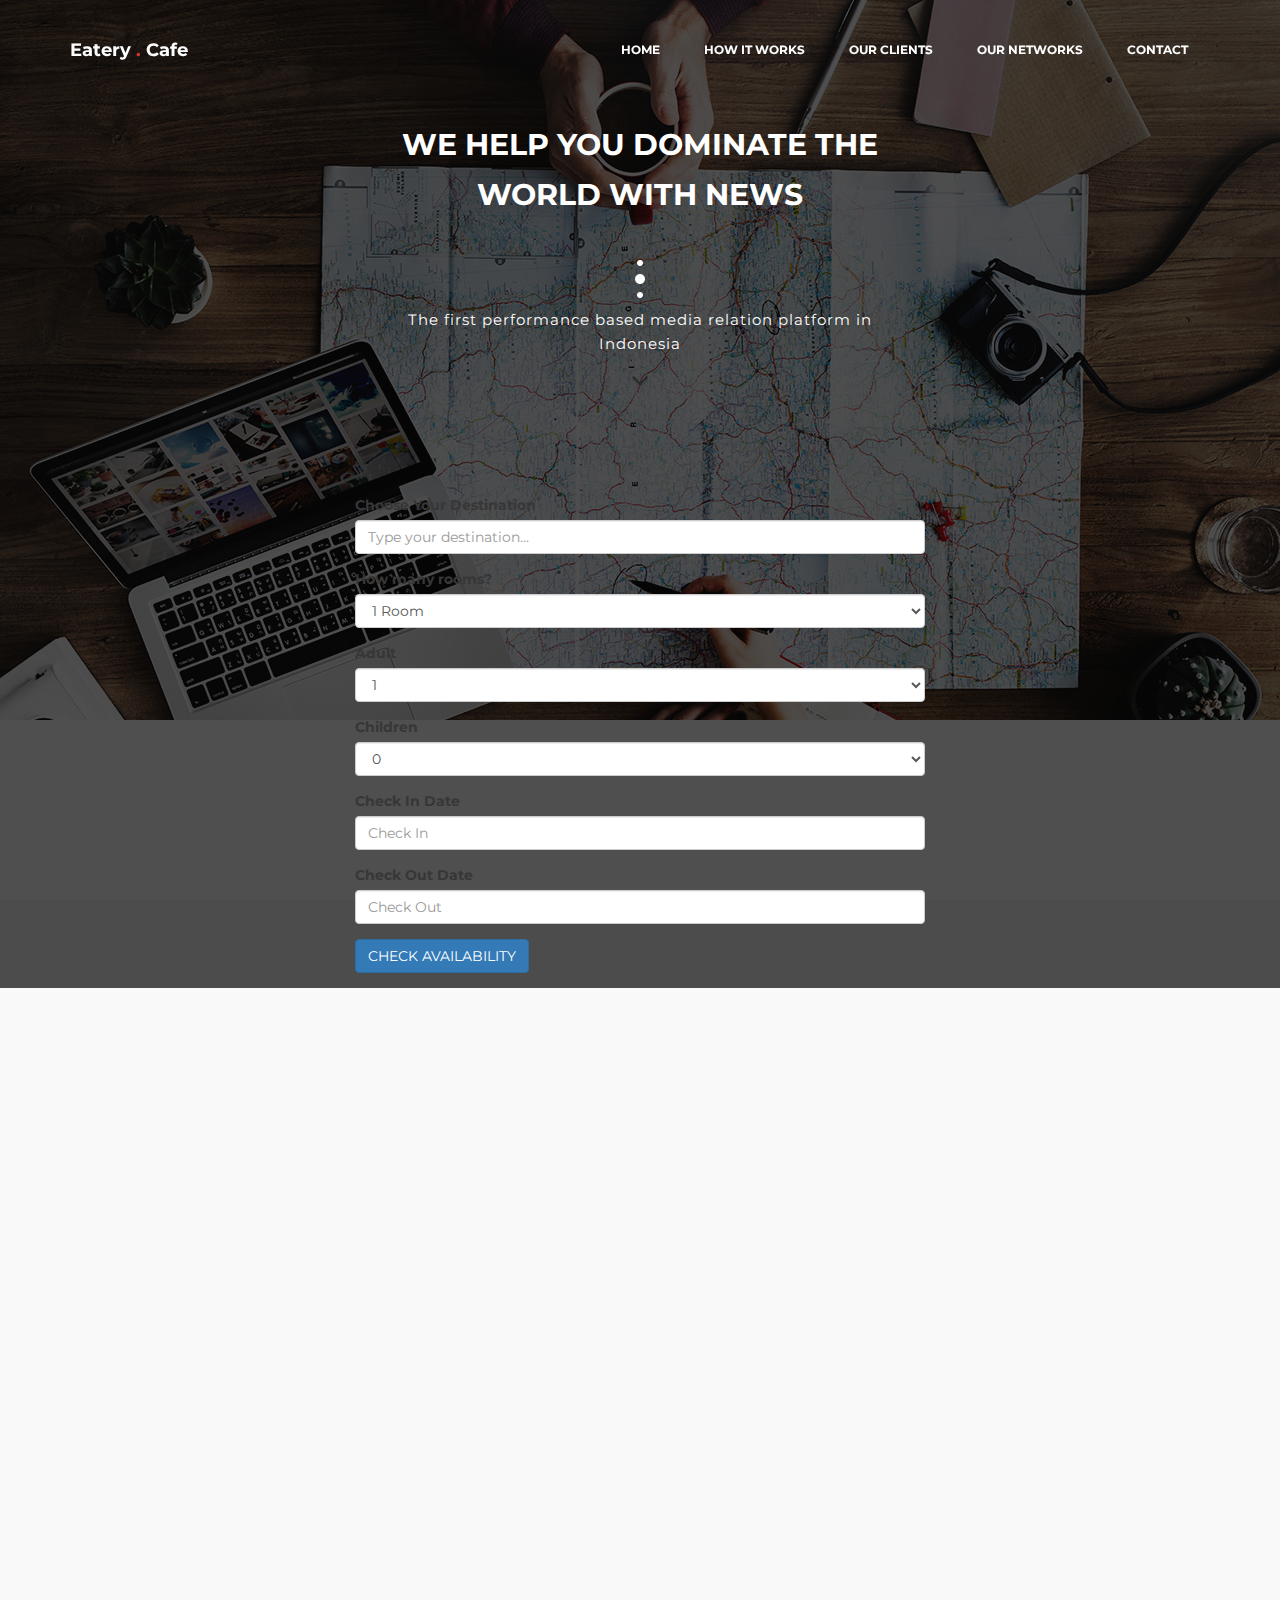
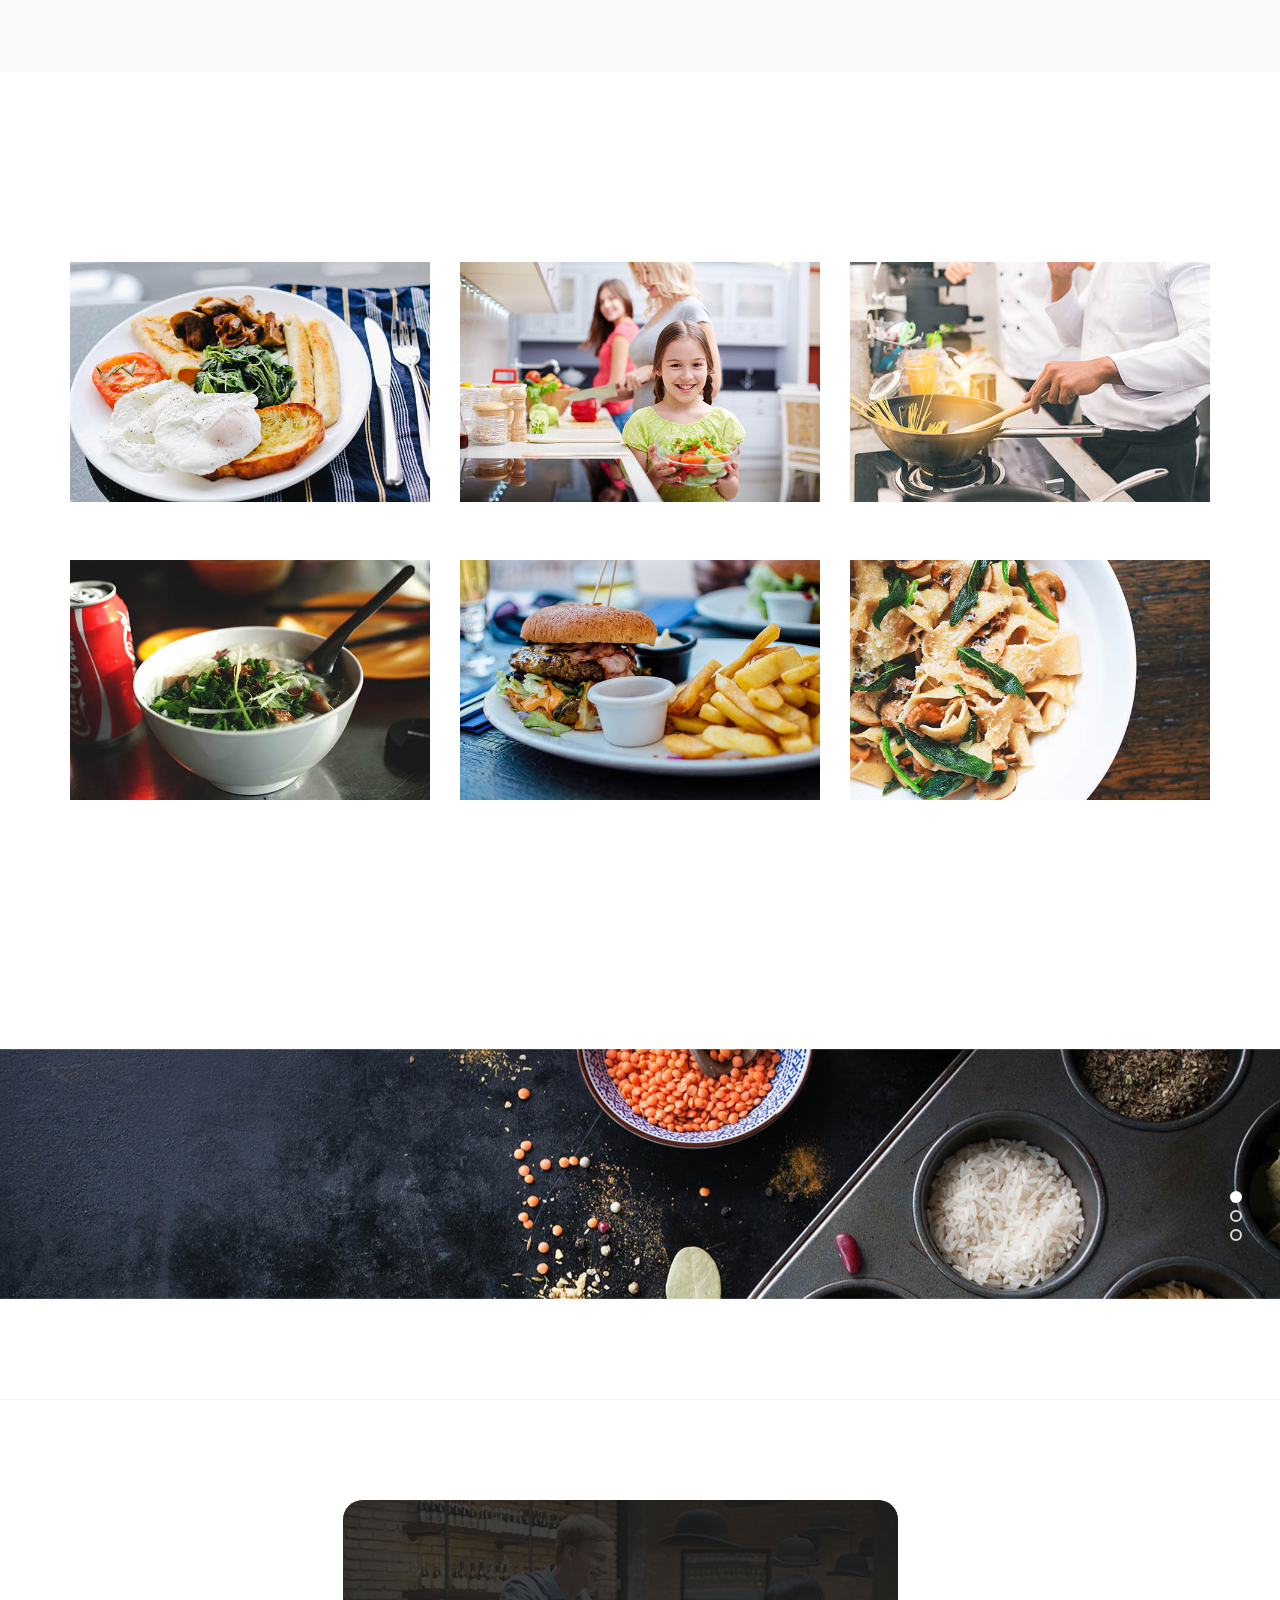
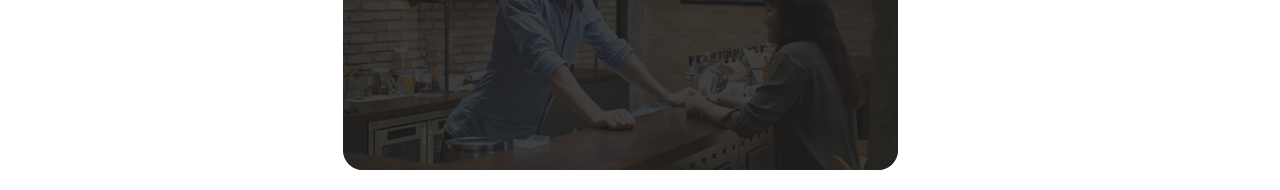
==== templatemo_515_eatery/index.html @ 088446af "asu" ====
<!DOCTYPE html>
<html lang="en">
<head>

     <title>Eatery Cafe and Restaurant Template</title>
<!-- 

Eatery Cafe Template 

http://www.templatemo.com/tm-515-eatery

-->
     <meta charset="UTF-8">
     <meta http-equiv="X-UA-Compatible" content="IE=Edge">
     <meta name="description" content="">
     <meta name="keywords" content="">
     <meta name="author" content="">
     <meta name="viewport" content="width=device-width, initial-scale=1, maximum-scale=1">

     <link rel="stylesheet" href="css/bootstrap.min.css">
     <link rel="stylesheet" href="css/font-awesome.min.css">
     <link rel="stylesheet" href="css/animate.css">
     <link rel="stylesheet" href="css/owl.carousel.css">
     <link rel="stylesheet" href="css/owl.theme.default.min.css">
     <link rel="stylesheet" href="css/magnific-popup.css">

     <!-- MAIN CSS -->
     <link rel="stylesheet" href="css/templatemo-style.css">

</head>
<body>

     <!-- PRE LOADER -->
     <section class="preloader">
          <div class="spinner">

               <span class="spinner-rotate"></span>
               
          </div>
     </section>


     <!-- MENU -->
     <section class="navbar custom-navbar navbar-fixed-top" role="navigation">
          <div class="container">

               <div class="navbar-header">
                    <button class="navbar-toggle" data-toggle="collapse" data-target=".navbar-collapse">
                         <span class="icon icon-bar"></span>
                         <span class="icon icon-bar"></span>
                         <span class="icon icon-bar"></span>
                    </button>

                    <!-- lOGO TEXT HERE -->
                    <a href="#home" class="navbar-brand">Eatery <span>.</span> Cafe</a>
               </div>

               <!-- MENU LINKS -->
               <div class="collapse navbar-collapse">
                    <ul class="nav navbar-nav navbar-nav-first">
                         <li><a href="#home" class="smoothScroll">Home</a></li>
                         <li><a href="#team" class="smoothScroll">How it Works</a></li>
                         <li><a href="#menu" class="smoothScroll">Our Clients</a></li>
                         <li><a href="#networks" class="smoothScroll">Our Networks</a></li>
                         <li><a href="#footer" class="smoothScroll">Contact</a></li>
                    </ul>
<!-- 
                    <ul class="nav navbar-nav navbar-right">
                         <li><a href="#">Call Now! <i class="fa fa-phone"></i> 010 020 0340</a></li>
                         <a href="#footer" class="section-btn">Reserve a table</a>
                    </ul> -->
               </div>

          </div>
     </section>


     <!-- HOME -->
     <!-- <section id="home" class="slider" data-stellar-background-ratio="0.5">
          <div class="row">
                    <div class="owl-carousel owl-theme">
                         <div class="item item-first">
                              <div class="caption">
                                   <div class="container">
                                        <div class="col-md-8 col-sm-12">
                                             <h3>Eatery Cafe &amp; Restaurant</h3>
                                             <h1>Our mission is to provide an unforgettable experience</h1>
                                             <a href="#team" class="section-btn btn btn-default smoothScroll">Meet our chef</a>
                                        </div>
                                   </div>
                              </div>
                         </div>

                         <div class="item item-second">
                              <div class="caption">
                                   <div class="container">
                                        <div class="col-md-8 col-sm-12">
                                             <h3>Your Perfect Breakfast</h3>
                                             <h1>The best dinning quality can be here too!</h1>
                                             <a href="#menu" class="section-btn btn btn-default smoothScroll">Discover menu</a>
                                        </div>
                                   </div>
                              </div>
                         </div>

                         <div class="item item-third">
                              <div class="caption">
                                   <div class="container">
                                        <div class="col-md-8 col-sm-12">
                                             <h3>New Restaurant in Town</h3>
                                             <h1>Enjoy our special menus every Sunday and Friday</h1>
                                             <a href="#contact" class="section-btn btn btn-default smoothScroll">Reservation</a>
                                        </div>
                                   </div>
                              </div>
                         </div>
                    </div>

          </div>
     </section> -->

     <section class="tm-banner" data-stellar-background-ratio="0.5" id="home" >
          <div class="tm-container-outer tm-banner-bg">
              <div class="container">
                  <div class="row tm-banner-row tm-banner-row-header">
                      <div class="col-xs-12">
                          <div class="tm-banner-header">
                              <h1 class="text-uppercase tm-banner-title">We help you
                                   dominate the world
                                   with news</h1>
                              <img src="images/dots-3.png" alt="Dots">
                              <p class="tm-banner-subtitle" style="color: white">The first performance based media relation platform in Indonesia</p>
                              <a href="javascript:void(0)" class="tm-down-arrow-link"><i class="fa fa-2x fa-angle-down tm-down-arrow"></i></a>       
                          </div>    
                      </div>  <!-- col-xs-12 -->                      
                  </div> <!-- row -->
                  <div class="row tm-banner-row" id="tm-section-search">

                      <form action="index.html" method="get" class="tm-search-form tm-section-pad-2">
                          <div class="form-row tm-search-form-row">                                
                              <div class="form-group tm-form-group tm-form-group-pad tm-form-group-1">
                                  <label for="inputCity">Choose Your Destination</label>
                                  <input name="destination" type="text" class="form-control" id="inputCity" placeholder="Type your destination...">
                              </div>
                              <div class="form-group tm-form-group tm-form-group-1">                                    
                                  <div class="form-group tm-form-group tm-form-group-pad tm-form-group-2">
                                      <label for="inputRoom">How many rooms?</label>
                                      <select name="room" class="form-control tm-select" id="inputRoom">
                                          <option value="1" selected>1 Room</option>
                                          <option value="2">2 Rooms</option>
                                          <option value="3">3 Rooms</option>
                                          <option value="4">4 Rooms</option>
                                          <option value="5">5 Rooms</option>
                                          <option value="6">6 Rooms</option>
                                          <option value="7">7 Rooms</option>
                                          <option value="8">8 Rooms</option>
                                          <option value="9">9 Rooms</option>
                                          <option value="10">10 Rooms</option>
                                      </select>                                        
                                  </div>
                                  <div class="form-group tm-form-group tm-form-group-pad tm-form-group-3">                                       
                                      <label for="inputAdult">Adult</label>     
                                      <select name="adult" class="form-control tm-select" id="inputAdult">
                                          <option value="1" selected>1</option>
                                          <option value="2">2</option>
                                          <option value="3">3</option>
                                          <option value="4">4</option>
                                          <option value="5">5</option>
                                          <option value="6">6</option>
                                          <option value="7">7</option>
                                          <option value="8">8</option>
                                          <option value="9">9</option>
                                          <option value="10">10</option>
                                      </select>                                        
                                  </div>
                                  <div class="form-group tm-form-group tm-form-group-pad tm-form-group-3">

                                      <label for="inputChildren">Children</label>                                            
                                      <select name="children" class="form-control tm-select" id="inputChildren">
                                           <option value="0" selected>0</option>
                                          <option value="1">1</option>
                                          <option value="2">2</option>
                                          <option value="3">3</option>
                                          <option value="4">4</option>
                                          <option value="5">5</option>
                                          <option value="6">6</option>
                                          <option value="7">7</option>
                                          <option value="8">8</option>
                                          <option value="9">9</option>
                                      </select>                                        
                                  </div>
                              </div>
                          </div> <!-- form-row -->
                          <div class="form-row tm-search-form-row">

                              <div class="form-group tm-form-group tm-form-group-pad tm-form-group-3">
                                  <label for="inputCheckIn">Check In Date</label>
                                  <input name="check-in" type="text" class="form-control" id="inputCheckIn" placeholder="Check In">
                              </div>
                              <div class="form-group tm-form-group tm-form-group-pad tm-form-group-3">
                                  <label for="inputCheckOut">Check Out Date</label>
                                  <input name="check-out" type="text" class="form-control" id="inputCheckOut" placeholder="Check Out">
                              </div>
                              <div class="form-group tm-form-group tm-form-group-pad tm-form-group-1">
                                  <!-- <label for="btnSubmit">&nbsp;</label> -->
                                  <button type="submit" class="btn btn-primary tm-btn tm-btn-search text-uppercase" id="btnSubmit">Check Availability</button>
                              </div>
                          </div>                              
                      </form>                             

                  </div> <!-- row -->
                  <div class="tm-banner-overlay"></div>
              </div>  <!-- .container -->                   
          </div>     <!-- .tm-container-outer -->                 
      </section>

     <!-- ABOUT -->
     <!-- <section id="about" data-stellar-background-ratio="0.5">
          <div class="container">
               <div class="row">

                    <div class="col-md-6 col-sm-12">
                         <div class="about-info">
                              <div class="section-title wow fadeInUp" data-wow-delay="0.2s">
                                   <h4>Read our story</h4>
                                   <h2>We've been Making The Delicious Foods Since 1999</h2>
                              </div>

                              <div class="wow fadeInUp" data-wow-delay="0.4s">
                                   <p>Fusce hendrerit malesuada lacinia. Donec semper semper sem vitae malesuada. Proin scelerisque risus et ipsum semper molestie sed in nisi. Ut rhoncus congue lectus, rhoncus venenatis leo malesuada id.</p>
                                   <p>Sed elementum vel felis sed scelerisque. In arcu diam, sollicitudin eu nibh ac, posuere tristique magna. You can use this template for your cafe or restaurant website. Please tell your friends about <a href="https://plus.google.com/+templatemo" target="_parent">templatemo</a>. Thank you.</p>
                              </div>
                         </div>
                    </div>

                    <div class="col-md-6 col-sm-12">
                         <div class="wow fadeInUp about-image" data-wow-delay="0.6s">
                              <img src="images/about-image.jpg" class="img-responsive" alt="">
                         </div>
                    </div>
                    
               </div>
          </div>
     </section> -->


     <!-- TEAM -->
     <section id="team" data-stellar-background-ratio="0.5">
          <div class="container">
               <div class="row">

                    <div class="col-md-12 col-sm-12">
                         <div class="section-title wow fadeInUp" data-wow-delay="0.1s">
                              <h2>How it Works?</h2>
                              <!-- <h4>They are nice &amp; friendly</h4> -->
                         </div>
                    </div>

                    <div class="col-md-3 col-sm-3">
                         <div class="team-thumb wow fadeInUp" data-wow-delay="0.2s">
                              <img src="images/team-image1.jpg" class="img-responsive" alt="">
                                   <div class="team-hover">
                                        <div class="team-item">
                                             <h4>Duis vel lacus id magna mattis vehicula</h4> 
                                             <ul class="social-icon">
                                                  <li><a href="#" class="fa fa-linkedin-square"></a></li>
                                                  <li><a href="#" class="fa fa-envelope-o"></a></li>
                                             </ul>
                                        </div>
                                   </div>
                         </div>
                         <!-- <div class="team-info">
                              <h3>New Catherine</h3>
                              <p>Kitchen Officer</p>
                         </div> -->
                    </div>

                    <div class="col-md-3 col-sm-3">
                         <div class="team-thumb wow fadeInUp" data-wow-delay="0.4s">
                              <img src="images/team-image2.jpg" class="img-responsive" alt="">
                                   <div class="team-hover">
                                        <div class="team-item">
                                             <h4>Cras suscipit neque quis odio feugiat</h4>
                                             <ul class="social-icon">
                                                  <li><a href="#" class="fa fa-instagram"></a></li>
                                                  <li><a href="#" class="fa fa-flickr"></a></li>
                                             </ul>
                                        </div>
                                   </div>
                         </div>
                         <!-- <div class="team-info">
                              <h3>Lindsay Perlen</h3>
                              <p>Owner &amp; Manager</p>
                         </div> -->
                    </div>

                    <div class="col-md-3 col-sm-3">
                         <div class="team-thumb wow fadeInUp" data-wow-delay="0.6s">
                              <img src="images/team-image3.jpg" class="img-responsive" alt="">
                                   <div class="team-hover">
                                        <div class="team-item">
                                             <h4>Etiam auctor enim tristique faucibus</h4>
                                             <ul class="social-icon">
                                                  <li><a href="#" class="fa fa-github"></a></li>
                                                  <li><a href="#" class="fa fa-google"></a></li>
                                             </ul>
                                        </div>
                                   </div>
                         </div>
                         <!-- <div class="team-info">
                              <h3>Isabella Grace</h3>
                              <p>Pizza Specialist</p>
                         </div> -->
                    </div>

                    <div class="col-md-3 col-sm-3">
                         <div class="team-thumb wow fadeInUp" data-wow-delay="0.8s">
                              <img src="images/team-image3.jpg" class="img-responsive" alt="">
                                   <div class="team-hover">
                                        <div class="team-item">
                                             <h4>Etiam auctor enim tristique faucibus</h4>
                                             <ul class="social-icon">
                                                  <li><a href="#" class="fa fa-github"></a></li>
                                                  <li><a href="#" class="fa fa-google"></a></li>
                                             </ul>
                                        </div>
                                   </div>
                         </div>
                         <!-- <div class="team-info">
                              <h3>Isabella Grace</h3>
                              <p>Pizza Specialist</p>
                         </div> -->
                    </div>
                    
               </div>
          </div>
     </section>


     <!-- MENU-->
     <section id="menu" data-stellar-background-ratio="0.5">
          <div class="container">
               <div class="row">

                    <div class="col-md-12 col-sm-12">
                         <div class="section-title wow fadeInUp" data-wow-delay="0.1s">
                              <h2>Our Clients</h2>
                              <!-- <h4>Tea Time &amp; Dining</h4> -->
                         </div>
                    </div>

                    <div class="col-md-4 col-sm-4">
                         <!-- MENU THUMB -->
                         <div class="menu-thumb">
                              <!-- <a href="images/menu-image1.jpg" class="image-popup" title="American Breakfast"> -->
                                   <img src="images/menu-image1.jpg" class="img-responsive" alt="">

                                   <!-- <div class="menu-info">
                                        <div class="menu-item">
                                             <h3>American Breakfast</h3>
                                             <p>Tomato / Eggs / Sausage</p>
                                        </div>
                                        <div class="menu-price">
                                             <span>$25</span>
                                        </div>
                                   </div> -->
                              <!-- </a> -->
                         </div>
                    </div>

                    <div class="col-md-4 col-sm-4">
                         <!-- MENU THUMB -->
                         <div class="menu-thumb">
                              <!-- <a href="images/menu-image2.jpg" class="image-popup" title="Self-made Salad"> -->
                                   <img src="images/menu-image2.jpg" class="img-responsive" alt="">

                                   <!-- <div class="menu-info">
                                        <div class="menu-item">
                                             <h3>Self-made Salad</h3>
                                             <p>Green / Fruits / Healthy</p>
                                        </div>
                                        <div class="menu-price">
                                             <span>$18</span>
                                        </div>
                                   </div> -->
                              <!-- </a> -->
                         </div>
                    </div>

                    <div class="col-md-4 col-sm-4">
                         <!-- MENU THUMB -->
                         <div class="menu-thumb">
                              <!-- <a href="images/menu-image3.jpg" class="image-popup" title="Chinese Noodle"> -->
                                   <img src="images/menu-image3.jpg" class="img-responsive" alt="">

                                   <!-- <div class="menu-info">
                                        <div class="menu-item">
                                             <h3>Chinese Noodle</h3>
                                             <p>Pepper / Chicken / Vegetables</p>
                                        </div>
                                        <div class="menu-price">
                                             <span>$34</span>
                                        </div>
                                   </div>
                              </a> -->
                         </div>
                    </div>

                    <div class="col-md-4 col-sm-4">
                         <!-- MENU THUMB -->
                         <div class="menu-thumb">
                              <!-- <a href="images/menu-image4.jpg" class="image-popup" title="Rice Soup"> -->
                                   <img src="images/menu-image4.jpg" class="img-responsive" alt="">

                                   <!-- <div class="menu-info">
                                        <div class="menu-item">
                                             <h3>Rice Soup</h3>
                                             <p>Green / Chicken</p>
                                        </div>
                                        <div class="menu-price">
                                             <span>$28</span>
                                        </div>
                                   </div>
                              </a> -->
                         </div>
                    </div>

                    <div class="col-md-4 col-sm-4">
                         <!-- MENU THUMB -->
                         <div class="menu-thumb">
                              <!-- <a href="images/menu-image5.jpg" class="image-popup" title="Project title"> -->
                                   <img src="images/menu-image5.jpg" class="img-responsive" alt="">

                                   <!-- <div class="menu-info">
                                        <div class="menu-item">
                                             <h3>Deli Burger</h3>
                                             <p>Beef / Fried Potatoes</p>
                                        </div>
                                        <div class="menu-price">
                                             <span>$46</span>
                                        </div>
                                   </div>
                              </a> -->
                         </div>
                    </div>

                    <div class="col-md-4 col-sm-4">
                         <!-- MENU THUMB -->
                         <div class="menu-thumb">
                              <!-- <a href="images/menu-image6.jpg" class="image-popup" title="Project title"> -->
                                   <img src="images/menu-image6.jpg" class="img-responsive" alt="">

                                   <!-- <div class="menu-info">
                                        <div class="menu-item">
                                             <h3>Big Flat Fried</h3>
                                             <p>Pepper / Crispy</p>
                                        </div>
                                        <div class="menu-price">
                                             <span>$30</span>
                                        </div>
                                   </div>
                              </a> -->
                         </div>
                    </div>


               </div>
          </div>
     </section>


     <!-- TESTIMONIAL -->
     <!-- <section id="testimonial" data-stellar-background-ratio="0.5"> -->
          <!-- <div class="overlay"></div>
          <div class="container">
               <div class="row">

                    <div class="col-md-12 col-sm-12">
                         <div class="section-title wow fadeInUp" data-wow-delay="0.1s">
                              <h2>Testimonials</h2>
                         </div>
                    </div>  

                    <div class="col-md-offset-2 col-md-8 col-sm-12">
                         <div class="owl-carousel owl-theme">
                              <div class="item">
                                   <p>Integer posuere erat a ante venenatis dapibus posuere velit aliquet. Maecenas faucibus mollis interdum ullamcorper nulla non.</p>
                                        <div class="tst-author">
                                             <h4>Digital Carlson</h4>
                                             <span>Pharetra quam sit amet</span>
                                        </div>
                              </div>

                              <div class="item">
                                   <p>Pellentesque habitant morbi tristique senectus et netus et malesuada fames ac turpis egestas. Sed vestibulum orci quam.</p>
                                        <div class="tst-author">
                                             <h4>Johnny Stephen</h4>
                                             <span>Magna nisi porta ligula</span>
                                        </div>
                              </div>

                              <div class="item">
                                   <p>Vivamus aliquet felis eu diam ultricies congue. Morbi porta lorem nec consectetur porta quis dui elit habitant morbi.</p>
                                        <div class="tst-author">
                                             <h4>Jessie White</h4>
                                             <span>Vitae lacinia augue urna quis</span>
                                        </div>
                              </div>

                         </div>
                    </div>

               </div>
          </div> -->
     <!-- </section>   -->

     <section id="networks" class="slider" data-stellar-background-ratio="0.5">
               <div class="row">
                    <div class="col-md-12 col-sm-12">
                         <div class="section-title wow fadeInUp" data-wow-delay="0.1s">
                              <h2>Our Networks</h2>
                         </div>
                    </div>
                    <div class="col-md-12 col-sm-12">
                         <div class="owl-carousel owl-theme">
                              <div class="item item-first">
                                   <!-- <div class="caption">
                                        <div class="container">
                                             <div class="col-md-8 col-sm-12">

                                                  <h3>Eatery Cafe &amp; Restaurant</h3>
                                                  <h1>Our mission is to provide an unforgettable experience</h1>
                                                  <a href="#team" class="section-btn btn btn-default smoothScroll">Meet our chef</a>
                                             </div>
                                        </div>
                                   </div> -->
                              </div>
     
                              <div class="item item-second">
                                   <!-- <div class="caption">
                                        <div class="container">
                                             <div class="col-md-8 col-sm-12">
                                                  <h3>Your Perfect Breakfast</h3>
                                                  <h1>The best dinning quality can be here too!</h1>
                                                  <a href="#menu" class="section-btn btn btn-default smoothScroll">Discover menu</a>
                                             </div>
                                        </div>
                                   </div> -->
                              </div>
     
                              <div class="item item-third">
                                   <!-- <div class="caption">
                                        <div class="container">
                                             <div class="col-md-8 col-sm-12">
                                                  <h3>New Restaurant in Town</h3>
                                                  <h1>Enjoy our special menus every Sunday and Friday</h1>
                                                  <a href="#contact" class="section-btn btn btn-default smoothScroll">Reservation</a>
                                             </div>
                                        </div>
                                   </div> -->
                              </div>
                         </div>
                    </div>
               </div>
          </section>
     <!-- CONTACT -->
     <!-- <section id="contact" data-stellar-background-ratio="0.5">
          <div class="container">
               <div class="row"> -->
	<!-- How to change your own map point
            1. Go to Google Maps
            2. Click on your location point
            3. Click "Share" and choose "Embed map" tab
            4. Copy only URL and paste it within the src="" field below
	-->
                    <!-- <div class="wow fadeInUp col-md-6 col-sm-12" data-wow-delay="0.4s">
                         <div id="google-map">
                              <iframe src="https://www.google.com/maps/embed?pb=!1m18!1m12!1m3!1d3647.3030413476204!2d100.5641230193719!3d13.757206847615207!2m3!1f0!2f0!3f0!3m2!1i1024!2i768!4f13.1!3m3!1m2!1s0x0%3A0xf51ce6427b7918fc!2sG+Tower!5e0!3m2!1sen!2sth!4v1510722015945" allowfullscreen></iframe>
                         </div>
                    </div>    

                    <div class="col-md-6 col-sm-12">

                         <div class="col-md-12 col-sm-12">
                              <div class="section-title wow fadeInUp" data-wow-delay="0.1s">
                                   <h2>Contact Us</h2>
                              </div>
                         </div> -->

                         <!-- CONTACT FORM -->
                         <!-- <form action="#" method="post" class="wow fadeInUp" id="contact-form" role="form" data-wow-delay="0.8s"> -->

                              <!-- IF MAIL SENT SUCCESSFUL  // connect this with custom JS -->
                              <!-- <h6 class="text-success">Your message has been sent successfully.</h6> -->
                              
                              <!-- IF MAIL NOT SENT -->
                              <!-- <h6 class="text-danger">E-mail must be valid and message must be longer than 1 character.</h6>

                              <div class="col-md-6 col-sm-6">
                                   <input type="text" class="form-control" id="cf-name" name="name" placeholder="Full name">
                              </div>

                              <div class="col-md-6 col-sm-6">
                                   <input type="email" class="form-control" id="cf-email" name="email" placeholder="Email address">
                              </div>

                              <div class="col-md-12 col-sm-12">
                                   <input type="text" class="form-control" id="cf-subject" name="subject" placeholder="Subject">

                                   <textarea class="form-control" rows="6" id="cf-message" name="message" placeholder="Tell about your project"></textarea>

                                   <button type="submit" class="form-control" id="cf-submit" name="submit">Send Message</button>
                              </div>
                         </form>
                    </div>

               </div>
          </div>
     </section>           -->


     <!-- FOOTER -->
     <footer id="footer" data-stellar-background-ratio="0.5">
          <div class="container">
               <div class="row">

                    <!-- <div class="col-md-3 col-sm-8">
                         <div class="footer-info">
                              <div class="section-title">
                                   <h2 class="wow fadeInUp" data-wow-delay="0.2s">Find us</h2>
                              </div>
                              <address class="wow fadeInUp" data-wow-delay="0.4s">
                                   <p>123 nulla a cursus rhoncus,<br> augue sem viverra 10870<br>id ultricies sapien</p>
                              </address>
                         </div>
                    </div> -->

                    <div class="col-md-3 col-sm-8">
                         <div class="footer-info">
                              <div class="section-title">
                                   <h2 class="wow fadeInUp" data-wow-delay="0.2s">Reservation</h2>
                              </div>
                              <address class="wow fadeInUp" data-wow-delay="0.4s">
                                   <p>090-080-0650 | 090-070-0430</p>
                                   <p><a href="mailto:info@company.com">info@company.com</a></p>
                                   <p>LINE: eatery247 </p>
                              </address>
                         </div>
                    </div>

                    <div class="col-md-6 col-sm-8">
                         <div class="footer-info footer-open-hour">
                              <div class="section-title">
                                   <h2 class="wow fadeInUp" data-wow-delay="0.2s">Open Hours</h2>
                              </div>
                              <div class="wow fadeInUp" data-wow-delay="0.4s">
                                   <p>Monday: Closed</p>
                                   <div>
                                        <strong>Tuesday to Friday</strong>
                                        <p>7:00 AM - 9:00 PM</p>
                                   </div>
                                   <div>
                                        <strong>Saturday - Sunday</strong>
                                        <p>11:00 AM - 10:00 PM</p>
                                   </div>
                              </div>
                         </div>
                    </div>

                    <div class="col-md-3 col-sm-8">
                         <ul class="wow fadeInUp social-icon" data-wow-delay="0.4s">
                              <li><a href="#" class="fa fa-facebook-square" attr="facebook icon"></a></li>
                              <li><a href="#" class="fa fa-twitter"></a></li>
                              <li><a href="#" class="fa fa-instagram"></a></li>
                              <li><a href="#" class="fa fa-google"></a></li>
                         </ul>

                         <div class="wow fadeInUp copyright-text" data-wow-delay="0.8s"> 
                              <p><br>Copyright &copy; 2018 <br>Your Company Name 
                              
                              <br><br>Design: <a rel="nofollow" href="http://templatemo.com" target="_parent">TemplateMo</a></p>
                         </div>
                    </div>
                    
               </div>
          </div>
     </footer>


     <!-- SCRIPTS -->
     <script src="js/jquery.js"></script>
     <script src="js/bootstrap.min.js"></script>
     <script src="js/jquery.stellar.min.js"></script>
     <script src="js/wow.min.js"></script>
     <script src="js/owl.carousel.min.js"></script>
     <script src="js/jquery.magnific-popup.min.js"></script>
     <script src="js/smoothscroll.js"></script>
     <script src="js/custom.js"></script>

</body>
</html>
---- templatemo_515_eatery/css/templatemo-style.css ----
/*

Eatery Cafe Template 

http://www.templatemo.com/tm-515-eatery

*/

@import url('https://fonts.googleapis.com/css?family=Montserrat:400,700');

body {
  background: #ffffff;
  font-family: 'Montserrat', sans-serif;
  overflow-x: hidden;
}

/*---------------------------------------
     TYPOGRAPHY              
  -----------------------------------------*/

h1,
h2,
h3,
h4,
h5,
h6 {
  font-weight: bold;
  line-height: inherit;
}

h1 {
  color: #252525;
  font-size: 3em;
  line-height: 50px;
}

h2 {
  color: #353535;
  font-size: 2em;
  padding-bottom: 10px;
}

h3 {
  font-size: 1.5em;
  margin-bottom: 0;
}

h3,
h3 a {
  color: #454545;
}

p {
  color: #757575;
  font-size: 14px;
  font-weight: normal;
  line-height: 24px;
}

/*---------------------------------------
     GENERAL               
  -----------------------------------------*/

html {
  -webkit-font-smoothing: antialiased;
}

a {
  color: #252525;
  -webkit-transition: 0.5s;
  transition: 0.5s;
  text-decoration: none !important;
}

a:hover,
a:active,
a:focus {
  color: #ce3232;
  outline: none;
}

::-webkit-scrollbar {
  width: 8px;
  height: 8px;
}

::-webkit-scrollbar-thumb {
  cursor: pointer;
  background: #000000;
}

.section-title {
  padding-bottom: 40px;
}

.section-title h2 {
  margin: 0;
}

.section-title h4 {
  color: #bfbdbd;
  font-size: 10px;
  letter-spacing: 1px;
  text-transform: uppercase;
  margin-top: 0;
}

.overlay {
  background: rgba(0, 0, 0, 0.5);
  position: absolute;
  top: 0;
  right: 0;
  bottom: 0;
  left: 0;
  width: 100%;
  height: 100%;
}

section {
  position: relative;
  padding: 100px 0;
}

#team,
#menu,
#networks {
  text-align: center;
}

.about-image img,
.team-thumb img {
  width: 100%;
}

#google-map iframe {
  border: 0;
  width: 100%;
  height: 390px;
}

/*---------------------------------------
     BUTTONS               
  -----------------------------------------*/

.section-btn {
  background: #ce3232;
  border-radius: 0;
  border: 0;
  color: #f9f9f9;
  font-size: inherit;
  font-weight: normal;
  padding: 10px 25px;
  transition: 0.5s 0.2s;
}

/*---------------------------------------
       PRE LOADER              
  -----------------------------------------*/

.preloader {
  position: fixed;
  top: 0;
  left: 0;
  width: 100%;
  height: 100%;
  z-index: 99999;
  display: flex;
  flex-flow: row nowrap;
  justify-content: center;
  align-items: center;
  background: none repeat scroll 0 0 #ffffff;
}

.spinner {
  border: 1px solid transparent;
  border-radius: 3px;
  position: relative;
}

.spinner:before {
  content: '';
  box-sizing: border-box;
  position: absolute;
  top: 50%;
  left: 50%;
  width: 45px;
  height: 45px;
  margin-top: -10px;
  margin-left: -10px;
  border-radius: 50%;
  border: 1px solid #575757;
  border-top-color: #ffffff;
  animation: spinner 0.9s linear infinite;
}

@-webkit-@keyframes spinner {
  to {
    transform: rotate(360deg);
  }
}

@keyframes spinner {
  to {
    transform: rotate(360deg);
  }
}

/*---------------------------------------
      MENU              
  -----------------------------------------*/

.custom-navbar {
  border: none;
  margin-bottom: 0;
  padding: 25px 0;
}

.custom-navbar .navbar-brand {
  color: #ffffff;
  font-size: 18px;
  font-weight: bold;
}

.custom-navbar .navbar-brand span {
  color: #ce3232;
}

.top-nav-collapse {
  background: #ffffff;
}

.custom-navbar .navbar-nav.navbar-nav-first {
  float: right;
}

.custom-navbar .navbar-nav.navbar-right li a {
  padding-right: 12px;
  padding-left: 12px;
}

.custom-navbar .navbar-nav.navbar-right .section-btn {
  display: inline-block;
  margin: 0.2em 0 0 1em;
}

.custom-navbar .navbar-nav.navbar-right .section-btn:hover {
  background: #292929;
  color: #ffffff;
}

.custom-navbar .navbar-nav.navbar-right .section-btn:focus {
  color: #ffffff;
}

.custom-navbar .navbar-nav.navbar-right .section-btn a {
  padding: 10px 25px;
}

.custom-navbar .nav .section-btn a:hover {
  color: #ffffff;
}

.custom-navbar .nav li a {
  font-size: 12px;
  font-weight: bold;
  color: #ffffff;
  padding-right: 22px;
  padding-left: 22px;
  text-transform: uppercase;
}

.custom-navbar .nav li a:hover {
  background: transparent;
  color: #ce3232;
}

.custom-navbar .navbar-nav > li > a:hover,
.custom-navbar .navbar-nav > li > a:focus {
  background-color: transparent;
}

.custom-navbar .nav li.active > a {
  background-color: transparent;
  color: #ce3232;
}

.custom-navbar .navbar-toggle {
  border: none;
  padding-top: 10px;
}

.custom-navbar .navbar-toggle {
  background-color: transparent;
}

.custom-navbar .navbar-toggle .icon-bar {
  background: #252525;
  border-color: transparent;
}

@media (min-width: 768px) {
  .custom-navbar {
    border-bottom: 0;
    background: 0 0;
  }

  .custom-navbar.top-nav-collapse {
    background: #ffffff;
    -webkit-box-shadow: 0 1px 30px rgba(0, 0, 0, 0.1);
    -moz-box-shadow: 0 1px 30px rgba(0, 0, 0, 0.1);
    box-shadow: 0 1px 30px rgba(0, 0, 0, 0.1);
    padding: 12px 0;
  }

  .top-nav-collapse .navbar-brand {
    color: #454545;
  }

  .top-nav-collapse .nav li a {
    color: #575757;
  }

  .top-nav-collapse .nav .section-btn a {
    color: #ffffff;
  }
}

/*---------------------------------------
      HOME              
  -----------------------------------------*/

#home {
  padding: 0;
}

#home h1 {
  color: #ffffff;
  padding-bottom: 30px;
}

#home h3 {
  color: #f9f9f9;
  font-size: 14px;
  line-height: inherit;
  letter-spacing: 2px;
  text-transform: uppercase;
  margin: 0;
}

@media (min-width: 768px) {
  .slider .col-md-8 {
    padding-left: 0;
  }
}

.slider .owl-dots {
  position: absolute;
  top: 50%;
  right: 2em;
  justify-content: center;
}

.owl-theme .owl-dots .owl-dot {
  display: block;
}

.owl-theme .owl-dots .owl-dot span {
  width: 12px;
  height: 12px;
  margin: 7px 10px;
  border: 2px solid #d9d9d9;
  background: transparent;
  display: block;
  -webkit-backface-visibility: visible;
  transition: opacity 200ms ease;
  border-radius: 30px;
}

.owl-theme .owl-dots .owl-dot.active span,
.owl-theme .owl-dots .owl-dot:hover span {
  background-color: #ffffff;
  border-color: transparent;
}

.slider .caption {
  display: flex;
  justify-content: center;
  flex-direction: column;
  text-align: left;
  background-color: rgba(20, 20, 20, 0.2);
  height: 100%;
  color: #fff;
  padding: 4em 0 0 2em;
}

.slider .item {
  background-position: inherit;
  background-repeat: no-repeat;
  background-attachment: local;
  background-size: cover;
  height: 250px;
}

.slider .item-first {
  background-image: url(../images/slider-image1.jpg);
}

.slider .item-second {
  background-image: url(../images/slider-image2.jpg);
}

.slider .item-third {
  background-image: url(../images/slider-image3.jpg);
}

.slider .item-second .section-btn {
  background: #292929;
}

.slider .item-second .section-btn:hover {
  background: #ffffff;
}

.slider .item-third .section-btn {
  background: transparent;
  border: 1px solid #ffffff;
}

.slider .item-third .section-btn:hover,
.slider .item-third .section-btn:focus {
  background: #ce3232;
  border-color: transparent;
  color: #ffffff;
}

/*---------------------------------------
      ABOUT              
  -----------------------------------------*/

#about {
  padding-bottom: 0;
}

.about-info {
  padding: 0 6em 5em 0;
}

.about-info .section-title {
  padding-bottom: 20px;
}

.about-image {
  position: absolute;
}

/*---------------------------------------
      TEAM              
  -----------------------------------------*/

#team {
  background: #f9f9f9;
}

.team-thumb {
  position: relative;
  overflow: hidden;
}

.team-info {
  padding: 10px 30px 20px 30px;
}

.team-thumb .team-hover {
  position: absolute;
  background: #1c1c1c;
  width: 100%;
  height: 100%;
  top: 0;
  right: 0;
  bottom: 0;
  left: 0;
  text-align: center;
  opacity: 0;
  transform: translateY(100%);
  transition: 0.5s 0.2s;
}

/* .team-thumb:hover .team-hover {
  opacity: 0.95;
  transition-delay: 0.3s;
  transform: translateY(0);
} */

.team-thumb img {
  transition: 0.5s 0.2s;
}

/* .team-thumb:hover img {
  transform: scale(1.2);
} */

.img-img1 {
  background: url(../images/team-image1.jpg) center top no-repeat;
}

.tm-banner-title {
  font-size: 3rem;
  margin-bottom: 10px;
}
.tm-banner-subtitle {
  font-size: 1.5rem;
  margin-top: 10px;
  letter-spacing: 1px;
}

.tm-banner-title {
  font-size: 3rem;
  margin-bottom: 10px;
}
.tm-banner-subtitle {
  font-size: 1.5rem;
  margin-top: 10px;
  letter-spacing: 1px;
}

.tm-banner-header {
  color: white;
}
.tm-banner-overlay {
  z-index: 1;
  height: 100%;
  width: 100%;
  position: absolute;
  overflow: auto;
  top: 0px;
  left: 0px;
  background: rgba(0, 0, 0, 0.7);
}
.tm-banner-bg {
  background: url(../images/banner.jpg) center top no-repeat;
  min-height: 720px;
  position: relative;
}
.tm-banner-row {
  margin: auto;
  width: 50%;
  position: relative;
  z-index: 100;
  justify-content: center;
  padding-top: 100px;
}
.tm-banner-row-header {
  text-align: center;
}

.tm-container-outer {
  max-width: 1400px;
  margin: 0 auto;
}

.team-thumb .social-icon li a {
  background: #292929;
  border-radius: 100%;
  width: 50px;
  height: 50px;
  line-height: 50px;
  color: #d9d9d9;
  font-size: 20px;
  margin: 15px 5px 0 5px;
}

.team-thumb .team-item {
  position: absolute;
  top: 50%;
  left: 50%;
  -webkit-transform: translate(-50%, -50%);
  -moz-transform: translate(-50%, -50%);
  transform: translate(-50%, -50%);
}

.team-item h4 {
  color: #ffffff;
}

.team-info p {
  color: #bfbdbd;
  font-size: 12px;
  font-weight: bold;
  letter-spacing: 1px;
  text-transform: uppercase;
  margin-top: 5px;
}

/*---------------------------------------
     MENU              
  -----------------------------------------*/

#menu {
  padding-bottom: 0;
}

#menu .container {
  /* width: 100%; */
}

#menu .col-md-4 {
  margin-bottom: 5%;
}

.menu-thumb img {
  width: 100%;
  transition: 0.5s;
}

.menu-thumb:hover img {
  transform: scale(1.15);
}

#menu .menu-thumb {
  overflow: hidden;
  position: relative;
  width: 100%;
}

.menu-thumb .menu-info {
  position: absolute;
  top: 60%;
  left: 0px;
  right: 0px;
  bottom: 0px;
  text-align: left;
  padding: 25px 30px;
  transition: 0.5s 0.2s;
}

.menu-info .menu-item {
  float: left;
}

.menu-info .menu-price {
  float: right;
}

.menu-info .menu-price span {
  font-size: 20px;
  font-weight: bold;
  line-height: normal;
  display: block;
  margin-top: 10px;
}

.menu-thumb .menu-info h3,
.menu-thumb .menu-info p,
.menu-thumb .menu-info span {
  transform: translateY(100%);
  opacity: 0;
  display: block;
  transition: 0.5s 0.2s;
  color: #ffffff;
  z-index: 2;
  position: relative;
}

.menu-thumb .menu-info h3 {
  margin-top: 0;
}

.menu-thumb .menu-info p {
  color: #d9d9d9;
  text-transform: uppercase;
  font-size: 10px;
  font-weight: bold;
  letter-spacing: 1px;
}

.menu-thumb:hover .menu-info h3,
.menu-thumb:hover .menu-info p,
.menu-thumb:hover .menu-info span {
  transform: translateY(0px);
  opacity: 1;
}

.menu-thumb:hover .menu-info {
  background: rgba(0, 0, 0, 0.8);
}

/*---------------------------------------
      TESTIMONIAL             
  -----------------------------------------*/

#testimonial {
  background: url('../images/testimonial-bg.jpg') center center no-repeat;
  background-size: cover;
}

#testimonial .owl-dots {
  position: relative;
  top: 0;
  right: 0;
  justify-content: center;
}

#testimonial .owl-theme .owl-dots .owl-dot,
#testimonial .owl-theme .owl-dots .owl-dot span {
  display: inline-block;
}

#testimonial .owl-theme .owl-dots .owl-dot span {
  margin: 20px 5px;
}

#testimonial h2 {
  color: #ffffff;
}

#testimonial p,
.tst-author h4,
.tst-author span {
  display: inline;
}

#testimonial p {
  color: #d9d9d9;
  font-size: 20px;
  line-height: 35px;
}

.tst-author {
  margin-top: 20px;
}

.tst-author h4,
.tst-author span {
  color: #b2b2b2;
}

.tst-author span {
  margin-left: 5px;
}

/*---------------------------------------
      CONTACT             
  -----------------------------------------*/

#contact .section-title {
  padding-bottom: 0;
}

#contact .text-success,
#contact .text-danger {
  display: none;
}

#contact .form-control {
  background: transparent;
  border: 0;
  border-bottom: 1px solid #dddddd;
  border-radius: 0;
  box-shadow: none;
  font-size: 14px;
  font-weight: normal;
  margin-bottom: 15px;
  transition: all ease-in-out 0.4s;
}

#contact .form-control:hover,
#contact .form-control:focus {
  border-bottom-color: #c9c9c9;
}

#contact input {
  height: 55px;
}

#contact button#cf-submit {
  background: #ce3232;
  border-radius: 0;
  border: 0;
  color: #ffffff;
  font-weight: bold;
  height: 50px;
}

#contact button#cf-submit:hover {
  background: #292929;
  color: #ffffff;
}

/*---------------------------------------
     FOOTER              
  -----------------------------------------*/

footer {
  border-top: 1px solid rgba(0, 0, 0, 0.05);
  padding-top: 120px;
}

footer .section-title {
  padding-bottom: 10px;
}

footer h2 {
  font-size: 20px;
}

footer a,
footer p {
  color: #909090;
}

footer strong {
  color: #d9d9d9;
}

footer address p {
  margin-bottom: 0;
}

.footer-info,
footer .social-icon {
  margin-top: 20px;
}

.footer-open-hour {
  background: #ce3232;
  background: url('../images/footer-open-hour-bg.jpg') center center no-repeat;
  background-size: cover;
  border-radius: 20px;
  margin-top: 0;
  padding: 40px 0 40px 80px;
  overflow: hidden;
  position: relative;
  z-index: 22;
  right: 20px;
  bottom: 20px;
}

.footer-open-hour::after {
  background: rgba(29, 29, 29, 0.85);
  content: '';
  position: absolute;
  top: 0;
  right: 0;
  bottom: 0;
  left: 0;
  width: 100%;
  height: 100%;
  z-index: -2222;
}

.footer-open-hour h2 {
  color: #ffffff;
}

.footer-open-hour p {
  color: #d9d9d9;
}

.footer-open-hour strong {
  color: #f9f9f9;
}

/*---------------------------------------
     SOCIAL ICON              
  -----------------------------------------*/

.social-icon {
  position: relative;
  padding: 0;
  margin: 0;
}

.social-icon li {
  display: inline-block;
  list-style: none;
  margin-bottom: 5px;
}

.social-icon li a {
  border-radius: 100px;
  color: #ce3232;
  font-size: 15px;
  width: 35px;
  height: 35px;
  line-height: 35px;
  text-decoration: none;
  text-align: center;
  transition: all 0.4s ease-in-out;
  position: relative;
}

.social-icon li a:hover {
  background: #ce3232;
  color: #ffffff;
}

/*---------------------------------------
     RESPONSIVE STYLES              
  -----------------------------------------*/

@media screen and (max-width: 1170px) {
  .custom-navbar .navbar-nav.navbar-nav-first {
    margin-left: inherit;
  }
}

@media only screen and (max-width: 1200px) {
  .about-info {
    padding-right: 0;
  }

  .about-image {
    position: relative;
  }
}

@media only screen and (max-width: 992px) {
  section {
    padding: 60px 0;
  }

  .custom-navbar .section-btn {
    margin-left: 1em;
  }

  .slider .item {
    background-position: center;
  }

  .about-info {
    padding: 0;
  }

  .team-info {
    margin-bottom: 50px;
  }

  #menu .menu-thumb {
    width: 100%;
  }

  #testimonial {
    background-position: 50% 0 !important;
  }

  #google-map,
  .footer-info {
    margin-bottom: 50px;
  }
}

@media only screen and (min-width: 768px) and (max-width: 991px) {
  .custom-navbar .nav li a {
    padding-right: 10px;
    padding-left: 10px;
  }

  .tm-banner-row-header {
    padding-top: 120px;
  }
}

@media only screen and (max-width: 767px) {
  h1 {
    font-size: 2.5em;
  }

  .tm-banner-row {
    padding-top: 80px;
    padding-bottom: 50px;
  }

  .tm-banner-header {
    margin-top: 100px;
  }

  h1,
  h2,
  h3 {
    line-height: normal;
  }

  .custom-navbar {
    background: #ffffff;
    -webkit-box-shadow: 0 1px 30px rgba(0, 0, 0, 0.1);
    -moz-box-shadow: 0 1px 30px rgba(0, 0, 0, 0.1);
    box-shadow: 0 1px 30px rgba(0, 0, 0, 0.1);
    padding: 10px 0;
    text-align: center;
  }

  .custom-navbar .nav li a {
    line-height: normal;
    padding: 10px;
  }

  .custom-navbar .navbar-brand,
  .top-nav-collapse .navbar-brand {
    color: #252525;
    font-weight: 600;
  }

  .custom-navbar .nav li a,
  .top-nav-collapse .nav li a {
    color: #575757;
  }

  .custom-navbar .navbar-nav.navbar-right li {
    display: inline-block;
  }

  .custom-navbar .navbar-nav.navbar-right .section-btn {
    display: block !important;
    width: 50%;
    margin: 10px auto 10px auto;
    padding: 10px;
  }

  .custom-navbar .section-btn a {
    color: #ffffff !important;
  }

  .slider .caption {
    padding: 0;
  }

  .menu-thumb .menu-info {
    top: 80%;
  }

  footer {
    padding-top: 60px;
  }

  .footer-open-hour {
    right: 0;
    bottom: 0;
    margin-top: 30px;
  }
}

@media only screen and (max-width: 580px) {
  h1 {
    font-size: 2.1em;
  }

  h2 {
    font-size: 1.8em;
  }

  .menu-thumb .menu-info {
    top: 60%;
  }
}
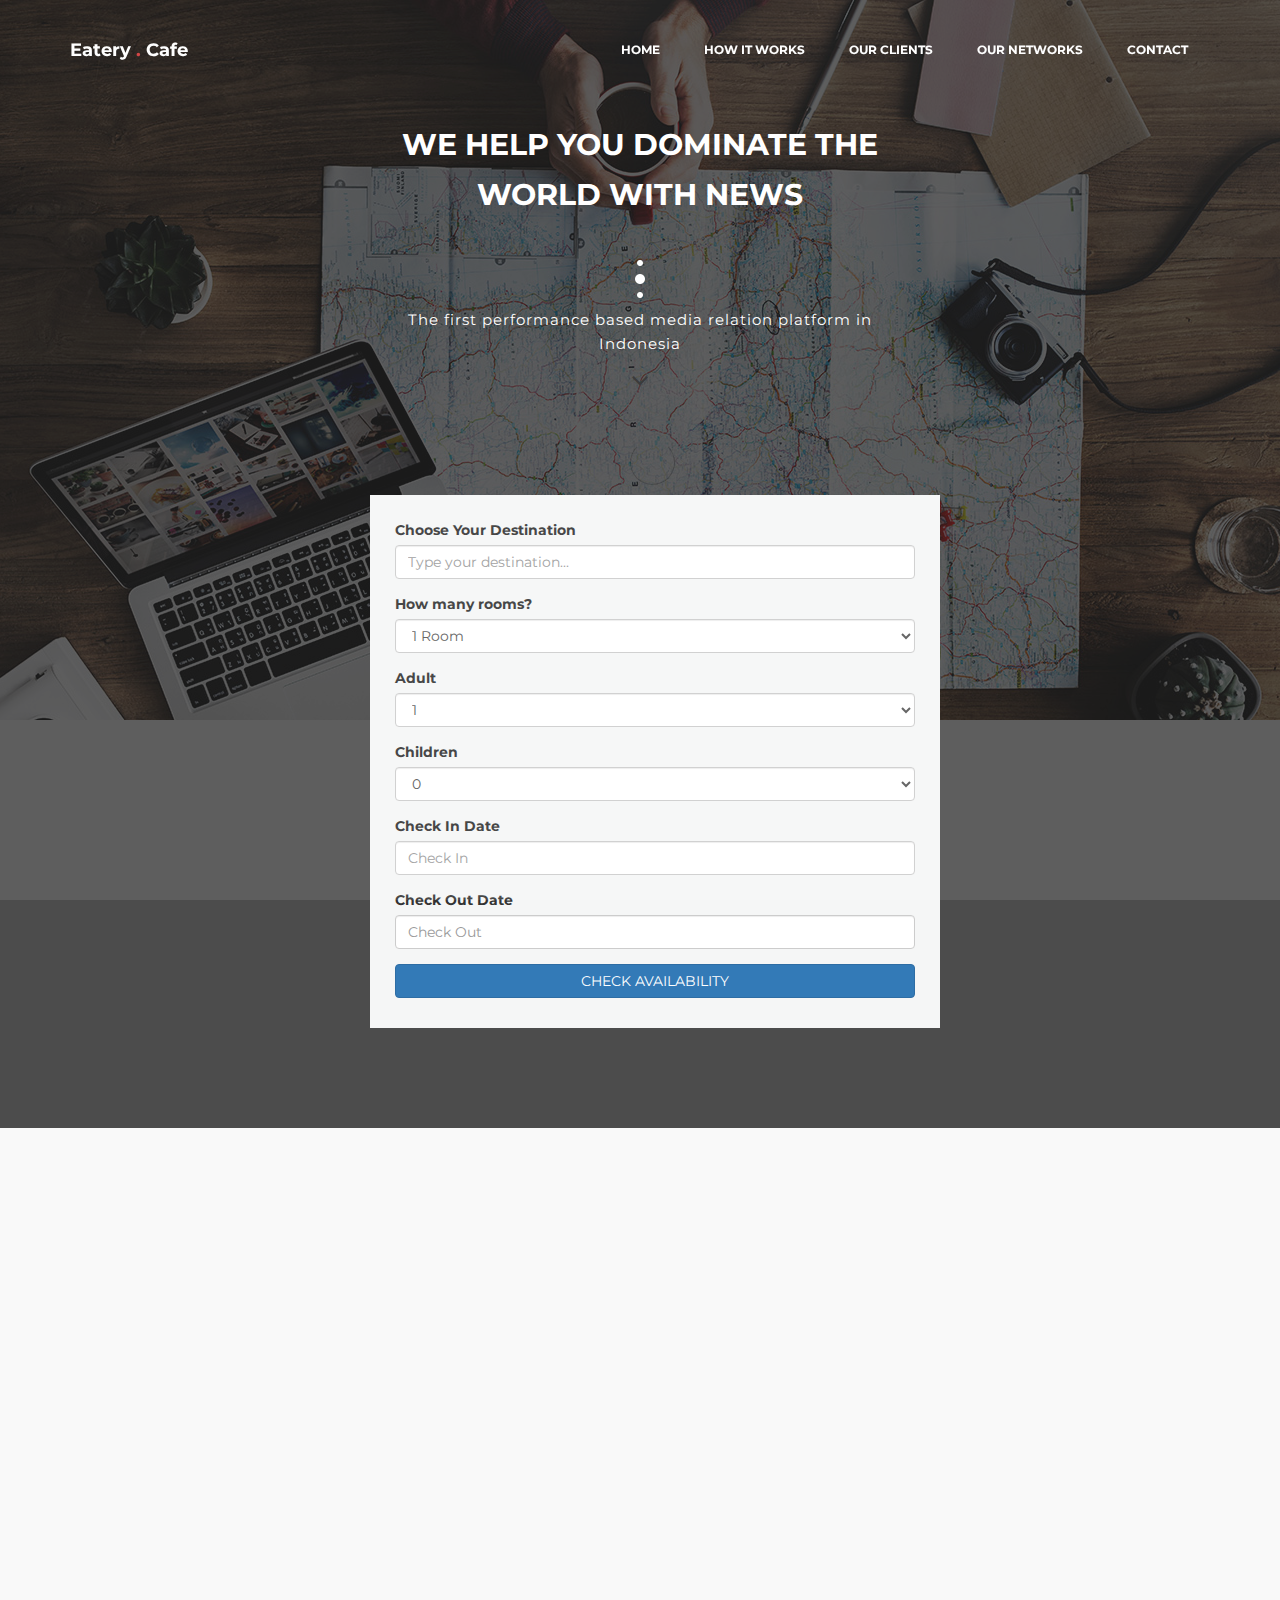
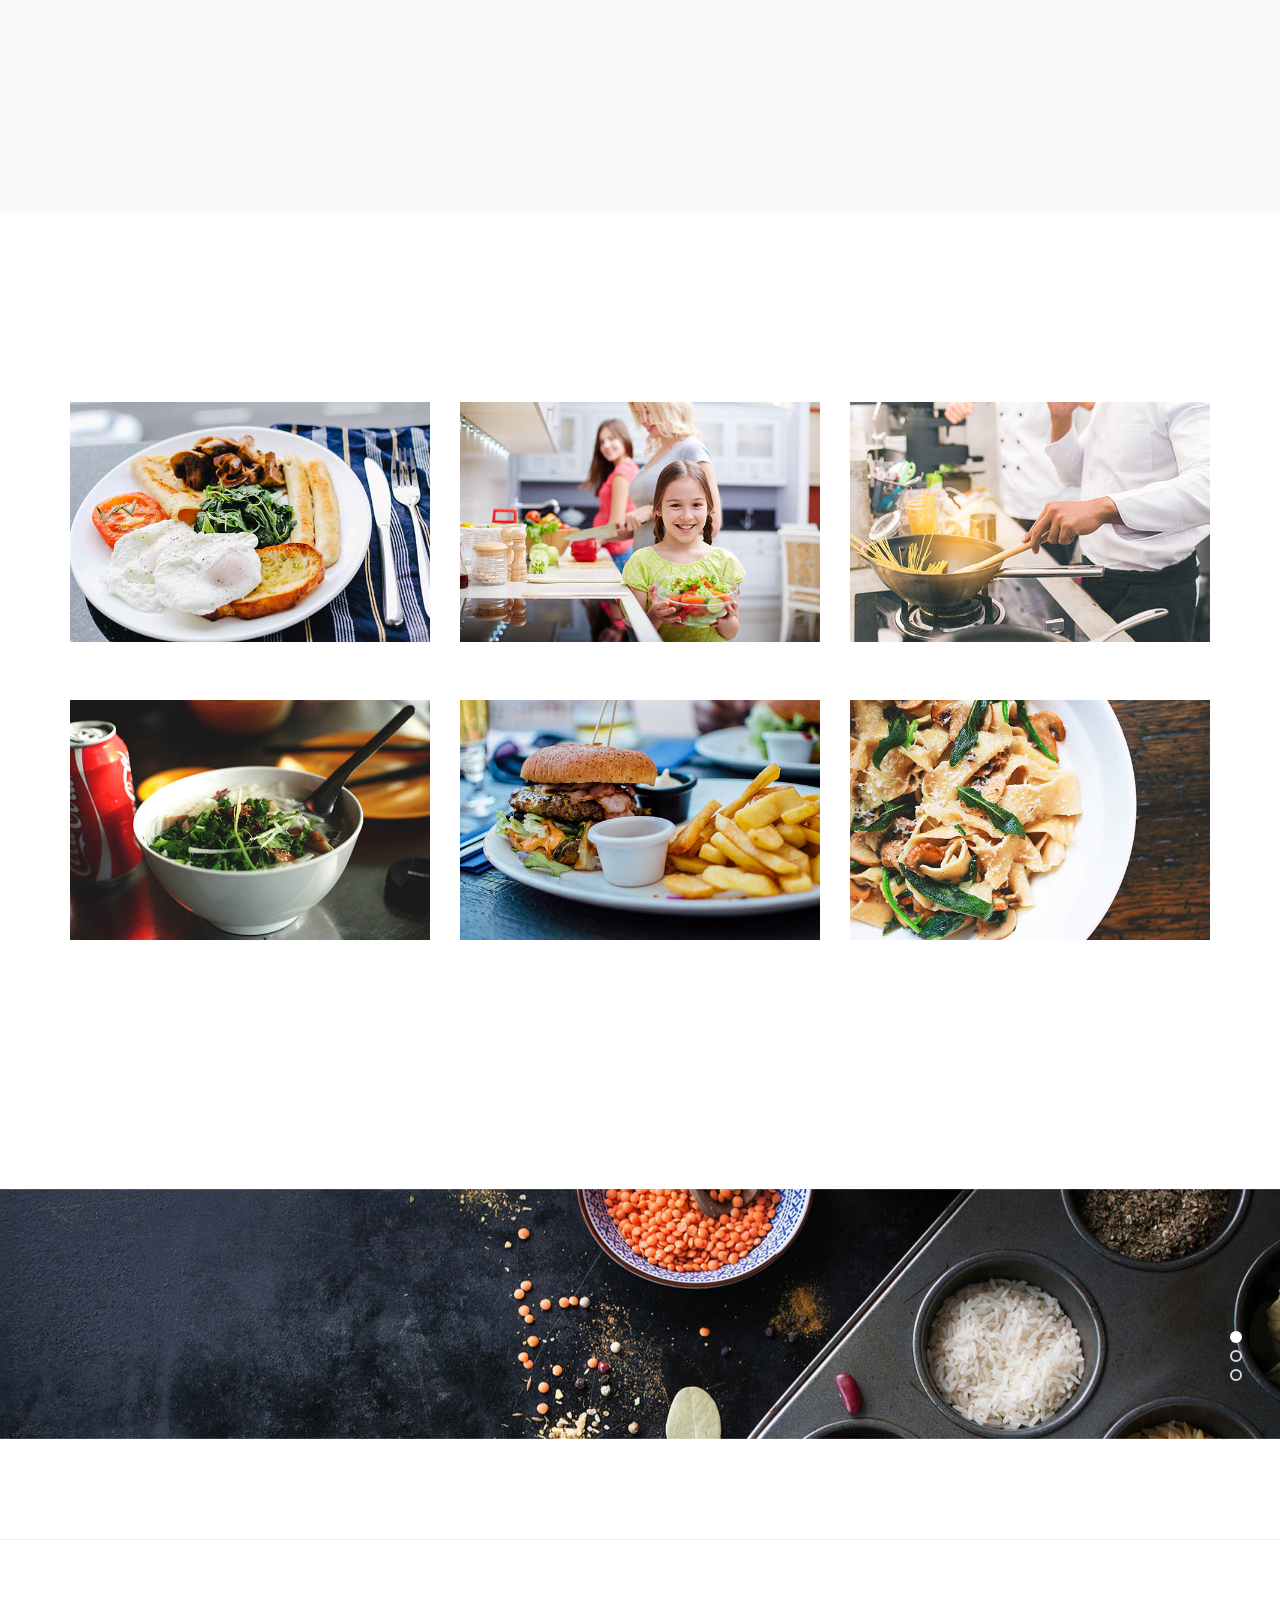
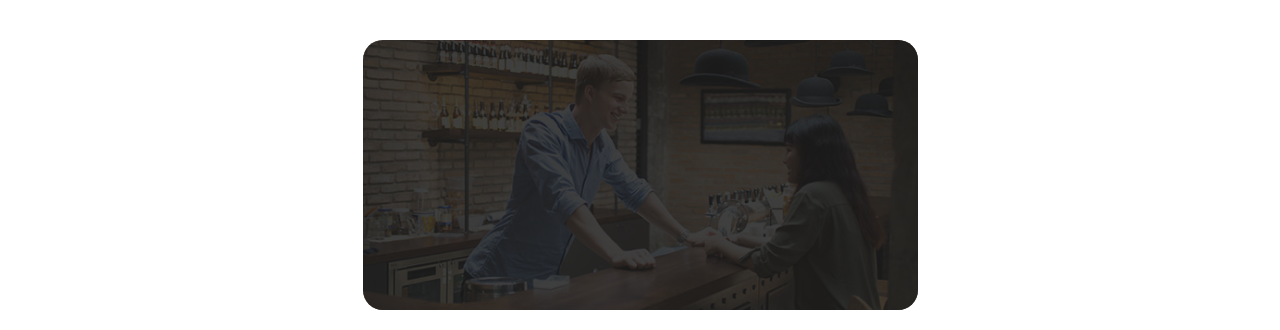
==== commit 02d8befd: "push" ====
--- a/templatemo_515_eatery/index.html
+++ b/templatemo_515_eatery/index.html
@@ -121,7 +121,7 @@
 
      <section class="tm-banner" data-stellar-background-ratio="0.5" id="home" >
           <div class="tm-container-outer tm-banner-bg">
-              <div class="container">
+              <div class="container" style="padding-bottom: 100px">
                   <div class="row tm-banner-row tm-banner-row-header">
                       <div class="col-xs-12">
                           <div class="tm-banner-header">
@@ -201,9 +201,9 @@
                                   <label for="inputCheckOut">Check Out Date</label>
                                   <input name="check-out" type="text" class="form-control" id="inputCheckOut" placeholder="Check Out">
                               </div>
-                              <div class="form-group tm-form-group tm-form-group-pad tm-form-group-1">
+                              <div class="form-group tm-form-group tm-form-group-pad tm-form-group-1 submit-section">
                                   <!-- <label for="btnSubmit">&nbsp;</label> -->
-                                  <button type="submit" class="btn btn-primary tm-btn tm-btn-search text-uppercase" id="btnSubmit">Check Availability</button>
+                                  <button type="submit" class="btn btn-primary tm-btn tm-btn-search submit-section-button text-uppercase" id="btnSubmit">Check Availability</button>
                               </div>
                           </div>                              
                       </form>                             
@@ -638,13 +638,16 @@
                     <div class="col-md-3 col-sm-8">
                          <div class="footer-info">
                               <div class="section-title">
-                                   <h2 class="wow fadeInUp" data-wow-delay="0.2s">Reservation</h2>
-                              </div>
-                              <address class="wow fadeInUp" data-wow-delay="0.4s">
+                                   <h2 class="wow fadeInUp" data-wow-delay="0.2s">Contact us</h2>
+                              </div>
+                               <div style="width: 50%">
+                                   <img src="images/menu-image6.jpg" class="img-responsive wow fadeInUp" data-wow-delay="0.4s" alt="">
+                              </div>
+                              <!-- <address class="wow fadeInUp" data-wow-delay="0.4s">
                                    <p>090-080-0650 | 090-070-0430</p>
                                    <p><a href="mailto:info@company.com">info@company.com</a></p>
                                    <p>LINE: eatery247 </p>
-                              </address>
+                              </address> -->
                          </div>
                     </div>
 
--- a/templatemo_515_eatery/css/templatemo-style.css
+++ b/templatemo_515_eatery/css/templatemo-style.css
@@ -136,6 +136,22 @@
   border: 0;
   width: 100%;
   height: 390px;
+}
+
+.submit-section-button,
+.submit-section {
+  margin-left: auto;
+  margin-right: auto;
+  width: 100%;
+}
+
+.tm-search-form {
+    background-color: #f5f6f6;
+    padding: 25px 25px 15px;
+    width: 100%;
+    max-width: 830px;
+    margin-left: 15px;
+    margin-right: 15px;
 }
 
 /*---------------------------------------
@@ -831,7 +847,7 @@
   overflow: hidden;
   position: relative;
   z-index: 22;
-  right: 20px;
+  /*right: 20px;*/
   bottom: 20px;
 }
 
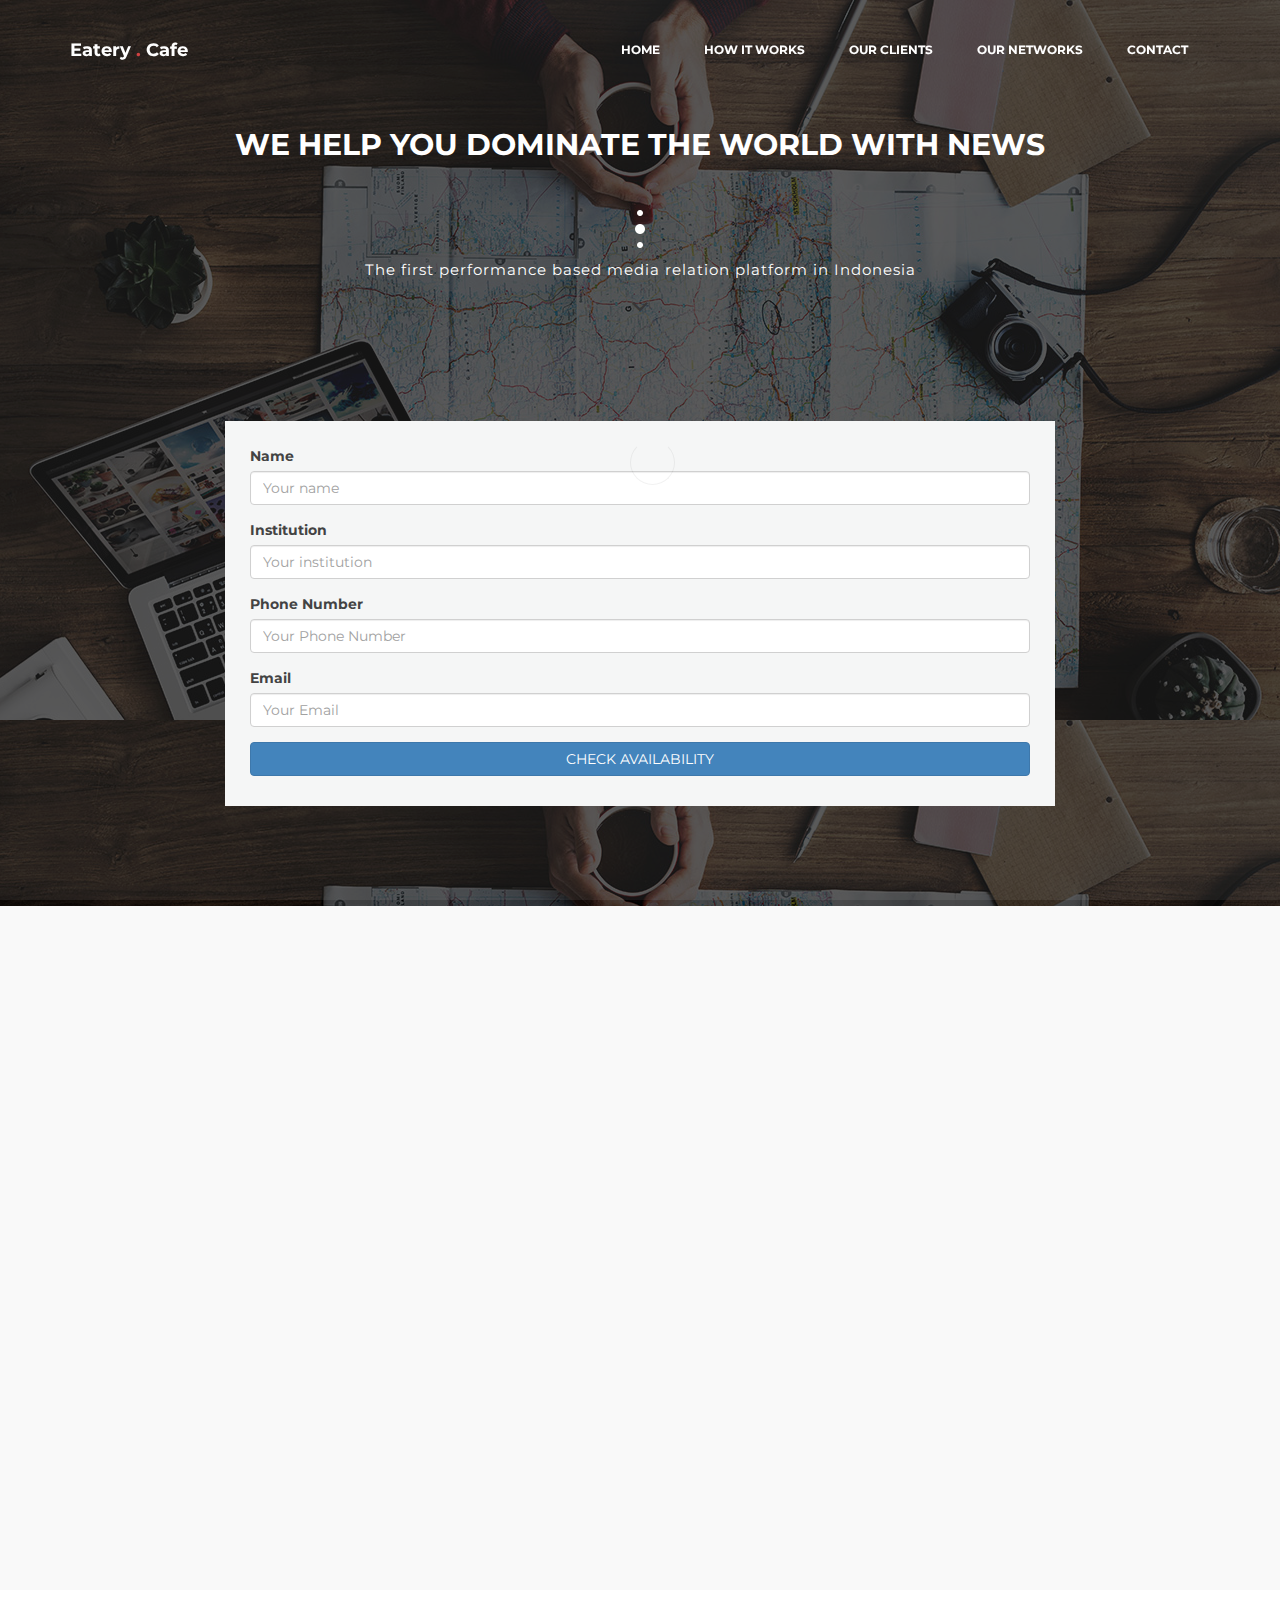
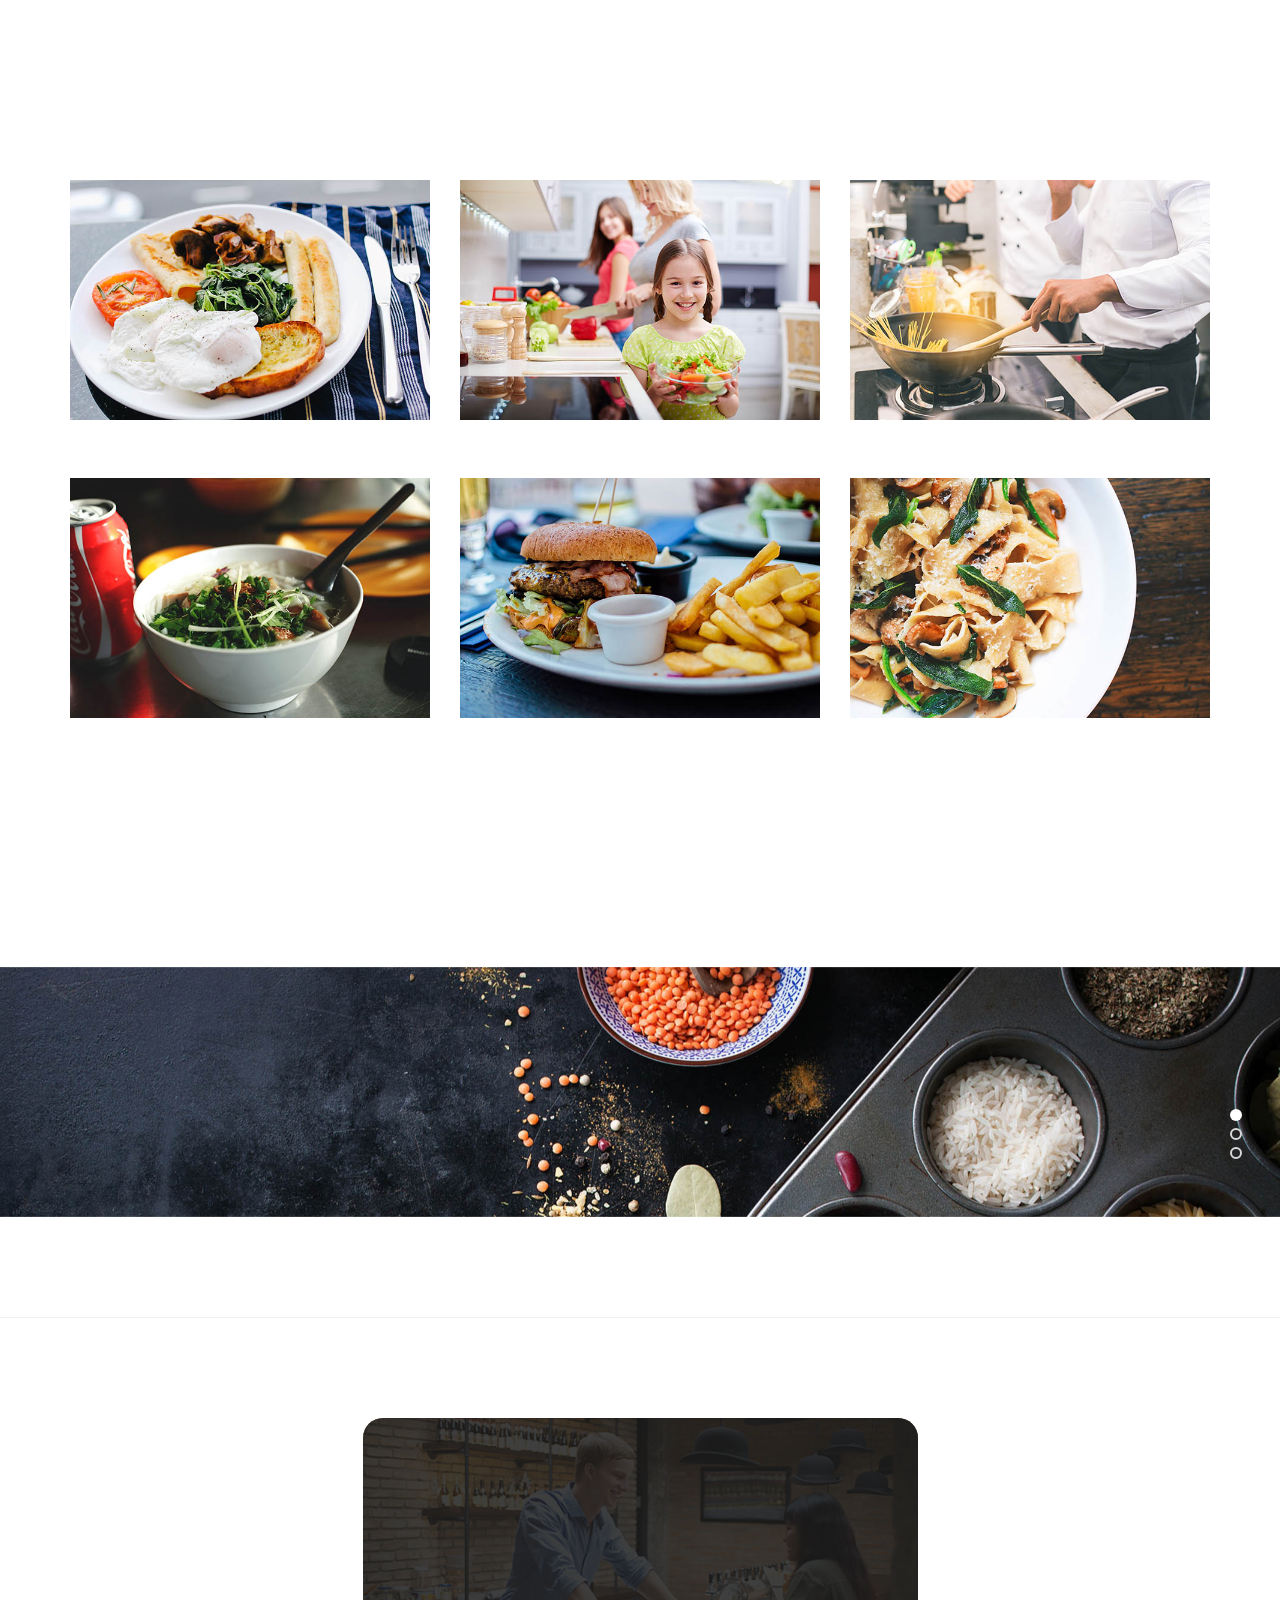
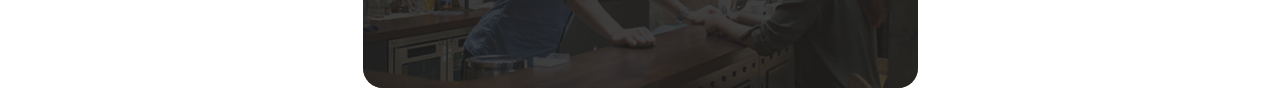
==== commit c32f9bcb: "mit" ====
--- a/templatemo_515_eatery/index.html
+++ b/templatemo_515_eatery/index.html
@@ -136,70 +136,23 @@
                   </div> <!-- row -->
                   <div class="row tm-banner-row" id="tm-section-search">
 
-                      <form action="index.html" method="get" class="tm-search-form tm-section-pad-2">
-                          <div class="form-row tm-search-form-row">                                
-                              <div class="form-group tm-form-group tm-form-group-pad tm-form-group-1">
-                                  <label for="inputCity">Choose Your Destination</label>
-                                  <input name="destination" type="text" class="form-control" id="inputCity" placeholder="Type your destination...">
-                              </div>
-                              <div class="form-group tm-form-group tm-form-group-1">                                    
-                                  <div class="form-group tm-form-group tm-form-group-pad tm-form-group-2">
-                                      <label for="inputRoom">How many rooms?</label>
-                                      <select name="room" class="form-control tm-select" id="inputRoom">
-                                          <option value="1" selected>1 Room</option>
-                                          <option value="2">2 Rooms</option>
-                                          <option value="3">3 Rooms</option>
-                                          <option value="4">4 Rooms</option>
-                                          <option value="5">5 Rooms</option>
-                                          <option value="6">6 Rooms</option>
-                                          <option value="7">7 Rooms</option>
-                                          <option value="8">8 Rooms</option>
-                                          <option value="9">9 Rooms</option>
-                                          <option value="10">10 Rooms</option>
-                                      </select>                                        
-                                  </div>
-                                  <div class="form-group tm-form-group tm-form-group-pad tm-form-group-3">                                       
-                                      <label for="inputAdult">Adult</label>     
-                                      <select name="adult" class="form-control tm-select" id="inputAdult">
-                                          <option value="1" selected>1</option>
-                                          <option value="2">2</option>
-                                          <option value="3">3</option>
-                                          <option value="4">4</option>
-                                          <option value="5">5</option>
-                                          <option value="6">6</option>
-                                          <option value="7">7</option>
-                                          <option value="8">8</option>
-                                          <option value="9">9</option>
-                                          <option value="10">10</option>
-                                      </select>                                        
-                                  </div>
-                                  <div class="form-group tm-form-group tm-form-group-pad tm-form-group-3">
-
-                                      <label for="inputChildren">Children</label>                                            
-                                      <select name="children" class="form-control tm-select" id="inputChildren">
-                                           <option value="0" selected>0</option>
-                                          <option value="1">1</option>
-                                          <option value="2">2</option>
-                                          <option value="3">3</option>
-                                          <option value="4">4</option>
-                                          <option value="5">5</option>
-                                          <option value="6">6</option>
-                                          <option value="7">7</option>
-                                          <option value="8">8</option>
-                                          <option value="9">9</option>
-                                      </select>                                        
-                                  </div>
-                              </div>
-                          </div> <!-- form-row -->
+                      <form action="index.html" method="get" class="center-block tm-search-form tm-section-pad-2">
                           <div class="form-row tm-search-form-row">
-
+                               <div class="form-group tm-form-group tm-form-group-pad tm-form-group-3">
+                                  <label for="inputCity">Name</label>
+                                  <input name="destination" type="text" class="form-control" id="inputCity" placeholder="Your name">
+                              </div>
                               <div class="form-group tm-form-group tm-form-group-pad tm-form-group-3">
-                                  <label for="inputCheckIn">Check In Date</label>
-                                  <input name="check-in" type="text" class="form-control" id="inputCheckIn" placeholder="Check In">
+                                  <label for="inputCheckIn">Institution</label>
+                                  <input name="check-in" type="text" class="form-control" id="inputCheckIn" placeholder="Your institution">
                               </div>
                               <div class="form-group tm-form-group tm-form-group-pad tm-form-group-3">
-                                  <label for="inputCheckOut">Check Out Date</label>
-                                  <input name="check-out" type="text" class="form-control" id="inputCheckOut" placeholder="Check Out">
+                                  <label for="inputCheckOut">Phone Number</label>
+                                  <input name="check-out" type="text" class="form-control" id="inputCheckOut" placeholder="Your Phone Number">
+                              </div>
+                              <div class="form-group tm-form-group tm-form-group-pad tm-form-group-3">
+                                  <label for="inputCheckOut">Email</label>
+                                  <input name="check-out" type="text" class="form-control" id="inputCheckOut" placeholder="Your Email">
                               </div>
                               <div class="form-group tm-form-group tm-form-group-pad tm-form-group-1 submit-section">
                                   <!-- <label for="btnSubmit">&nbsp;</label> -->
--- a/templatemo_515_eatery/css/templatemo-style.css
+++ b/templatemo_515_eatery/css/templatemo-style.css
@@ -150,8 +150,6 @@
     padding: 25px 25px 15px;
     width: 100%;
     max-width: 830px;
-    margin-left: 15px;
-    margin-right: 15px;
 }
 
 /*---------------------------------------
@@ -245,10 +243,6 @@
   background: #ffffff;
 }
 
-.custom-navbar .navbar-nav.navbar-nav-first {
-  float: right;
-}
-
 .custom-navbar .navbar-nav.navbar-right li a {
   padding-right: 12px;
   padding-left: 12px;
@@ -553,17 +547,17 @@
   background: rgba(0, 0, 0, 0.7);
 }
 .tm-banner-bg {
-  background: url(../images/banner.jpg) center top no-repeat;
+  background: url(../images/banner.jpg) center top;
   min-height: 720px;
   position: relative;
 }
 .tm-banner-row {
-  margin: auto;
-  width: 50%;
   position: relative;
   z-index: 100;
   justify-content: center;
   padding-top: 100px;
+  margin-right: 15px;
+  margin-left: 15px;
 }
 .tm-banner-row-header {
   text-align: center;
@@ -1068,3 +1062,9 @@
     top: 60%;
   }
 }
+
+@media only screen and (min-width: 767px) {
+  .custom-navbar .navbar-nav.navbar-nav-first {
+    float: right;
+  }
+}